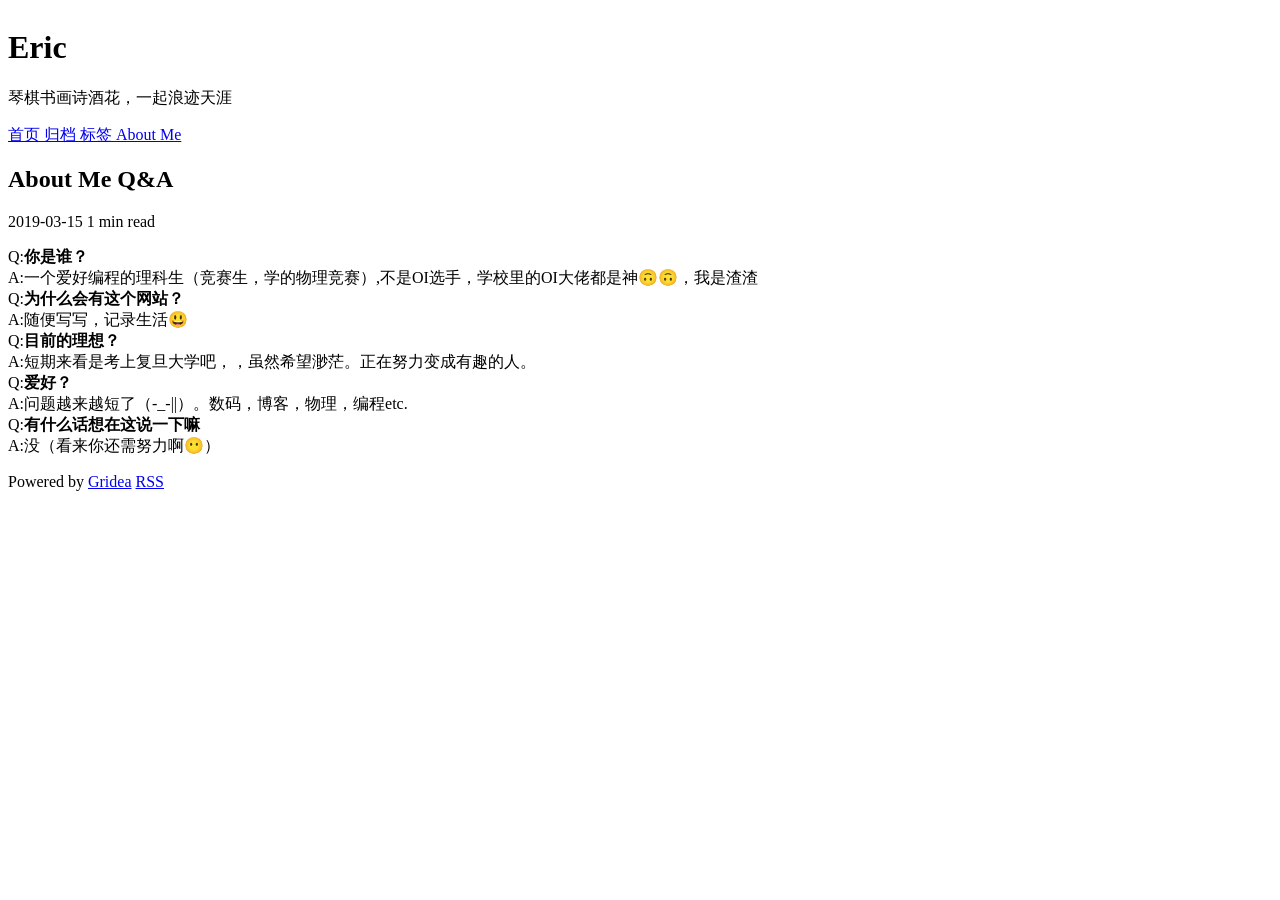
==== about/index.html @ 2de25e50 "update from gridea: 2020-04-01 23:29:54" ====
<html>
  <head>
    <meta charset="utf-8" />
<meta name="viewport" content="width=device-width, initial-scale=1" />
<title>About Me Q&amp;A | Eric</title>
<link rel="shortcut icon" href="https://me.hor.ink/favicon.ico?v=1585754988163">
<link href="https://cdn.jsdelivr.net/npm/remixicon@2.3.0/fonts/remixicon.css" rel="stylesheet">
<link rel="stylesheet" href="https://me.hor.ink/styles/main.css">
<link rel="alternate" type="application/atom+xml" title="About Me Q&amp;A | Eric - Atom Feed" href="https://me.hor.ink/atom.xml">
<link rel="stylesheet" href="https://fonts.googleapis.com/css?family=Droid+Serif:400,700">


<script async src="https://www.googletagmanager.com/gtag/js?id=UA-160641531-1"></script>
<script>
  window.dataLayer = window.dataLayer || [];
  function gtag(){dataLayer.push(arguments);}
  gtag('js', new Date());

  gtag('config', 'UA-160641531-1');
</script>


    <meta name="description" content="Q:你是谁？
A:一个爱好编程的理科生（竞赛生，学的物理竞赛）,不是OI选手，学校里的OI大佬都是神🙃🙃，我是渣渣
Q:为什么会有这个网站？
A:随便写写，记录生活😃
Q:目前的理想？
A:短期来看是考上复旦大学吧，，虽然希望渺茫。正..." />
    <meta name="keywords" content="" />
    <link rel="stylesheet" href="https://cdnjs.cloudflare.com/ajax/libs/KaTeX/0.10.0/katex.min.css">
    <script src="https://cdn.bootcss.com/highlight.js/9.12.0/highlight.min.js"></script>
  </head>
  <body>
    <div class="main">
      <div class="main-content">
        <div class="site-header">
  <a href="https://me.hor.ink">
  <img class="avatar" src="https://me.hor.ink/images/avatar.png?v=1585754988163" alt="">
  </a>
  <h1 class="site-title">
    Eric
  </h1>
  <p class="site-description">
    琴棋书画诗酒花，一起浪迹天涯
  </p>
  <div class="menu-container">
    
      
        <a href="/" class="menu">
          首页
        </a>
      
    
      
        <a href="/archives" class="menu">
          归档
        </a>
      
    
      
        <a href="/tags" class="menu">
          标签
        </a>
      
    
      
        <a href="/post/about" class="menu">
          About Me
        </a>
      
    
  </div>
  <div class="social-container">
    
      
        <a href="https://github.com/hhhmoe" target="_blank">
          <i class="ri-github-line"></i>
        </a>
      
    
      
    
      
    
      
    
      
    
  </div>
</div>

        <div class="post-detail">
          <article class="post">
            <h2 class="post-title">
              About Me Q&amp;A
            </h2>
            <div class="post-info">
              <span>
                2019-03-15
              </span>
              <span>
                1 min read
              </span>
              
            </div>
            
            <div class="post-content-wrapper">
              <div class="post-content">
                <p>Q:<strong>你是谁？</strong><br>
A:一个爱好编程的理科生（竞赛生，学的物理竞赛）,不是OI选手，学校里的OI大佬都是神🙃🙃，我是渣渣<br>
Q:<strong>为什么会有这个网站？</strong><br>
A:随便写写，记录生活😃<br>
Q:<strong>目前的理想？</strong><br>
A:短期来看是考上复旦大学吧，，虽然希望渺茫。正在努力变成有趣的人。<br>
Q:<strong>爱好？</strong><br>
A:问题越来越短了（-_-||）。数码，博客，物理，编程etc.<br>
Q:<strong>有什么话想在这说一下嘛</strong><br>
A:没（看来你还需努力啊😶）</p>

              </div>
              <div class="toc-container">
                
              </div>
            </div>
          </article>
        </div>

        

        
          
            <link rel="stylesheet" href="https://unpkg.com/gitalk/dist/gitalk.css">
<script src="https://unpkg.com/gitalk/dist/gitalk.min.js"></script>

<div id="gitalk-container"></div>

<script>

  var gitalk = new Gitalk({
    clientID: 'fe74bd2d90e9e79a4b23',
    clientSecret: 'b17d7c1567b5b1ca8fb0bdb81dd786cf1c8b46b3',
    repo: 'blog-comments',
    owner: 'hhhmoe',
    admin: ['hhhmoe'],
    id: (location.pathname).substring(0, 49),      // Ensure uniqueness and length less than 50
    distractionFreeMode: false  // Facebook-like distraction free mode
  })

  gitalk.render('gitalk-container')

</script>

          

          
        

        <div class="site-footer">
  Powered by <a href="https://github.com/getgridea/gridea" target="_blank">Gridea</a>
  <a class="rss" href="https://me.hor.ink/atom.xml" target="_blank">
    <i class="ri-rss-line"></i> RSS
  </a>
</div>

      </div>
    </div>

    <script>
      hljs.initHighlightingOnLoad()

      let mainNavLinks = document.querySelectorAll(".markdownIt-TOC a");

      // This should probably be throttled.
      // Especially because it triggers during smooth scrolling.
      // https://lodash.com/docs/4.17.10#throttle
      // You could do like...
      // window.addEventListener("scroll", () => {
      //    _.throttle(doThatStuff, 100);
      // });
      // Only not doing it here to keep this Pen dependency-free.

      window.addEventListener("scroll", event => {
        let fromTop = window.scrollY;

        mainNavLinks.forEach((link, index) => {
          let section = document.getElementById(decodeURI(link.hash).substring(1));
          let nextSection = null
          if (mainNavLinks[index + 1]) {
            nextSection = document.getElementById(decodeURI(mainNavLinks[index + 1].hash).substring(1));
          }
          if (section.offsetTop <= fromTop) {
            if (nextSection) {
              if (nextSection.offsetTop > fromTop) {
                link.classList.add("current");
              } else {
                link.classList.remove("current");    
              }
            } else {
              link.classList.add("current");
            }
          } else {
            link.classList.remove("current");
          }
        });
      });

    </script>
  </body>
</html>
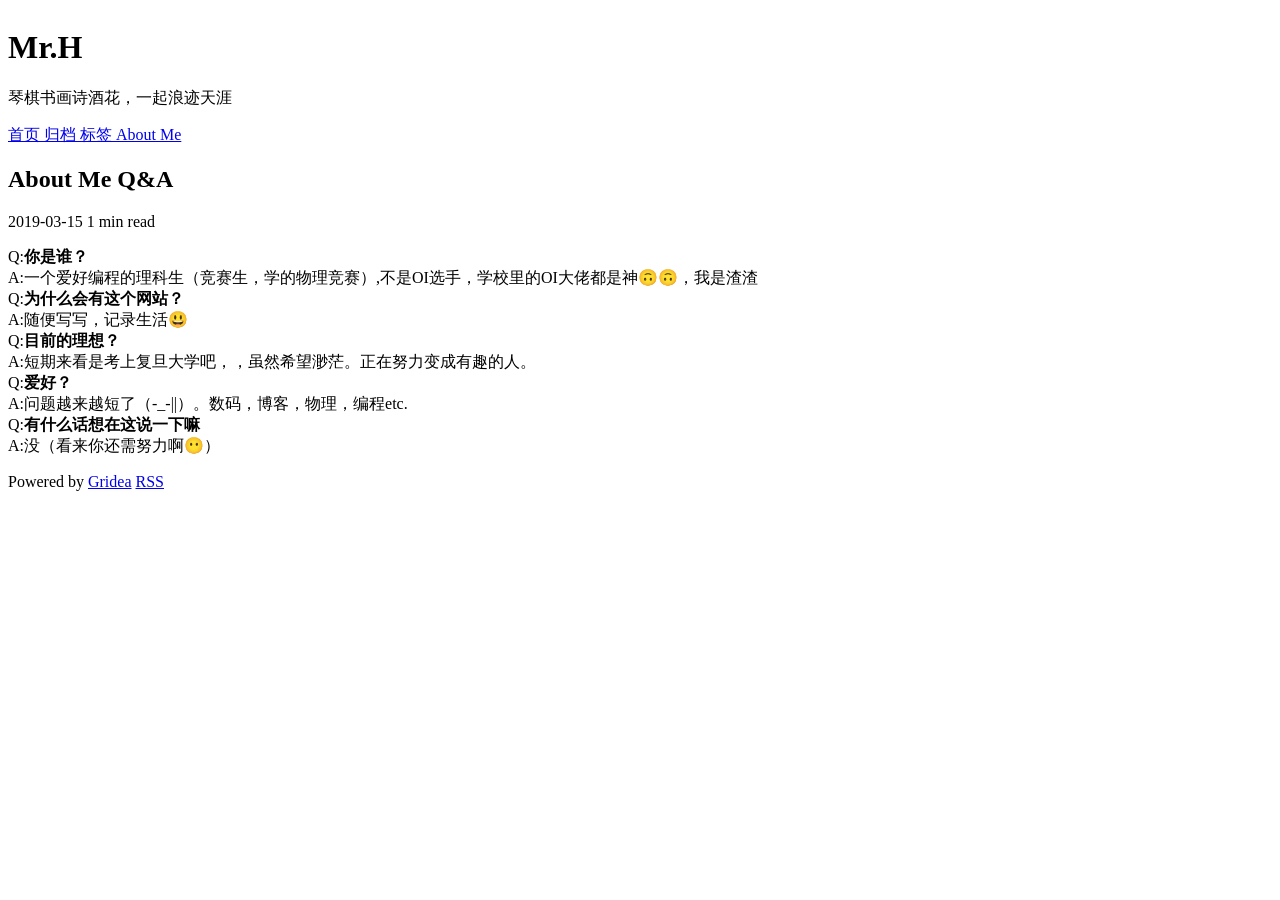
==== commit 265bed6d: "update from gridea: 2020-04-01 23:31:45" ====
--- a/about/index.html
+++ b/about/index.html
@@ -2,11 +2,11 @@
   <head>
     <meta charset="utf-8" />
 <meta name="viewport" content="width=device-width, initial-scale=1" />
-<title>About Me Q&amp;A | Eric</title>
-<link rel="shortcut icon" href="https://me.hor.ink/favicon.ico?v=1585754988163">
+<title>About Me Q&amp;A | Mr.H</title>
+<link rel="shortcut icon" href="https://me.hor.ink/favicon.ico?v=1585755101660">
 <link href="https://cdn.jsdelivr.net/npm/remixicon@2.3.0/fonts/remixicon.css" rel="stylesheet">
 <link rel="stylesheet" href="https://me.hor.ink/styles/main.css">
-<link rel="alternate" type="application/atom+xml" title="About Me Q&amp;A | Eric - Atom Feed" href="https://me.hor.ink/atom.xml">
+<link rel="alternate" type="application/atom+xml" title="About Me Q&amp;A | Mr.H - Atom Feed" href="https://me.hor.ink/atom.xml">
 <link rel="stylesheet" href="https://fonts.googleapis.com/css?family=Droid+Serif:400,700">
 
 
@@ -35,10 +35,10 @@
       <div class="main-content">
         <div class="site-header">
   <a href="https://me.hor.ink">
-  <img class="avatar" src="https://me.hor.ink/images/avatar.png?v=1585754988163" alt="">
+  <img class="avatar" src="https://me.hor.ink/images/avatar.png?v=1585755101660" alt="">
   </a>
   <h1 class="site-title">
-    Eric
+    Mr.H
   </h1>
   <p class="site-description">
     琴棋书画诗酒花，一起浪迹天涯
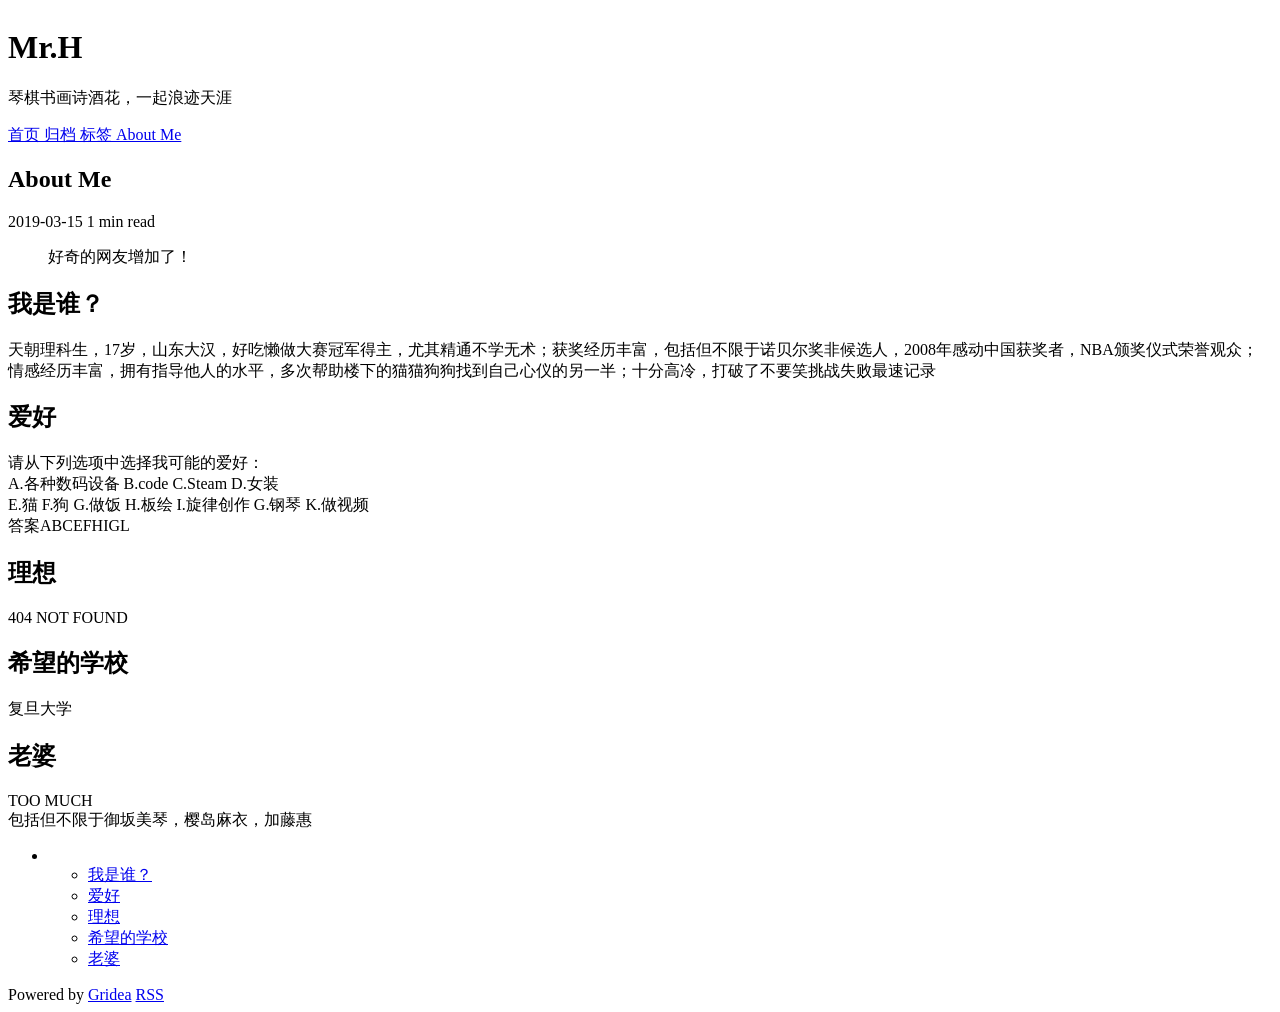
==== commit 2d33b0e6: "update from gridea: 2020-04-04 23:26:20" ====
--- a/about/index.html
+++ b/about/index.html
@@ -2,11 +2,11 @@
   <head>
     <meta charset="utf-8" />
 <meta name="viewport" content="width=device-width, initial-scale=1" />
-<title>About Me Q&amp;A | Mr.H</title>
-<link rel="shortcut icon" href="https://me.hor.ink/favicon.ico?v=1585755101660">
+<title>About Me | Mr.H</title>
+<link rel="shortcut icon" href="https://me.hor.ink/favicon.ico?v=1586013974680">
 <link href="https://cdn.jsdelivr.net/npm/remixicon@2.3.0/fonts/remixicon.css" rel="stylesheet">
 <link rel="stylesheet" href="https://me.hor.ink/styles/main.css">
-<link rel="alternate" type="application/atom+xml" title="About Me Q&amp;A | Mr.H - Atom Feed" href="https://me.hor.ink/atom.xml">
+<link rel="alternate" type="application/atom+xml" title="About Me | Mr.H - Atom Feed" href="https://me.hor.ink/atom.xml">
 <link rel="stylesheet" href="https://fonts.googleapis.com/css?family=Droid+Serif:400,700">
 
 
@@ -20,12 +20,11 @@
 </script>
 
 
-    <meta name="description" content="Q:你是谁？
-A:一个爱好编程的理科生（竞赛生，学的物理竞赛）,不是OI选手，学校里的OI大佬都是神🙃🙃，我是渣渣
-Q:为什么会有这个网站？
-A:随便写写，记录生活😃
-Q:目前的理想？
-A:短期来看是考上复旦大学吧，，虽然希望渺茫。正..." />
+    <meta name="description" content="
+好奇的网友增加了！
+
+我是谁？
+天朝理科生，17岁，山东大汉，好吃懒做大赛冠军得主，尤其精通不学无术；获奖经历丰富，包括但不限于诺贝尔奖非候选人，2008年感动中国获奖者，NBA颁奖仪式荣誉观众；情感经历丰富，拥有指导他人的水平，多次帮助..." />
     <meta name="keywords" content="" />
     <link rel="stylesheet" href="https://cdnjs.cloudflare.com/ajax/libs/KaTeX/0.10.0/katex.min.css">
     <script src="https://cdn.bootcss.com/highlight.js/9.12.0/highlight.min.js"></script>
@@ -35,7 +34,7 @@
       <div class="main-content">
         <div class="site-header">
   <a href="https://me.hor.ink">
-  <img class="avatar" src="https://me.hor.ink/images/avatar.png?v=1585755101660" alt="">
+  <img class="avatar" src="https://me.hor.ink/images/avatar.png?v=1586013974680" alt="">
   </a>
   <h1 class="site-title">
     Mr.H
@@ -92,7 +91,7 @@
         <div class="post-detail">
           <article class="post">
             <h2 class="post-title">
-              About Me Q&amp;A
+              About Me
             </h2>
             <div class="post-info">
               <span>
@@ -106,20 +105,38 @@
             
             <div class="post-content-wrapper">
               <div class="post-content">
-                <p>Q:<strong>你是谁？</strong><br>
-A:一个爱好编程的理科生（竞赛生，学的物理竞赛）,不是OI选手，学校里的OI大佬都是神🙃🙃，我是渣渣<br>
-Q:<strong>为什么会有这个网站？</strong><br>
-A:随便写写，记录生活😃<br>
-Q:<strong>目前的理想？</strong><br>
-A:短期来看是考上复旦大学吧，，虽然希望渺茫。正在努力变成有趣的人。<br>
-Q:<strong>爱好？</strong><br>
-A:问题越来越短了（-_-||）。数码，博客，物理，编程etc.<br>
-Q:<strong>有什么话想在这说一下嘛</strong><br>
-A:没（看来你还需努力啊😶）</p>
+                <blockquote>
+<p>好奇的网友增加了！</p>
+</blockquote>
+<h2 id="我是谁">我是谁？</h2>
+<p>天朝理科生，17岁，山东大汉，好吃懒做大赛冠军得主，尤其精通不学无术；获奖经历丰富，包括但不限于诺贝尔奖非候选人，2008年感动中国获奖者，NBA颁奖仪式荣誉观众；情感经历丰富，拥有指导他人的水平，多次帮助楼下的猫猫狗狗找到自己心仪的另一半；十分高冷，打破了不要笑挑战失败最速记录</p>
+<h2 id="爱好">爱好</h2>
+<p>请从下列选项中选择我可能的爱好：<br>
+A.各种数码设备 B.code C.Steam D.女装<br>
+E.猫 F.狗 G.做饭 H.板绘 I.旋律创作 G.钢琴 K.做视频<br>
+答案ABCEFHIGL</p>
+<h2 id="理想">理想</h2>
+<p>404 NOT FOUND</p>
+<h2 id="希望的学校">希望的学校</h2>
+<p>复旦大学</p>
+<h2 id="老婆">老婆</h2>
+<p>TOO MUCH<br>
+包括但不限于御坂美琴，樱岛麻衣，加藤惠</p>
 
               </div>
               <div class="toc-container">
-                
+                <ul class="markdownIt-TOC">
+<li>
+<ul>
+<li><a href="#%E6%88%91%E6%98%AF%E8%B0%81">我是谁？</a></li>
+<li><a href="#%E7%88%B1%E5%A5%BD">爱好</a></li>
+<li><a href="#%E7%90%86%E6%83%B3">理想</a></li>
+<li><a href="#%E5%B8%8C%E6%9C%9B%E7%9A%84%E5%AD%A6%E6%A0%A1">希望的学校</a></li>
+<li><a href="#%E8%80%81%E5%A9%86">老婆</a></li>
+</ul>
+</li>
+</ul>
+
               </div>
             </div>
           </article>
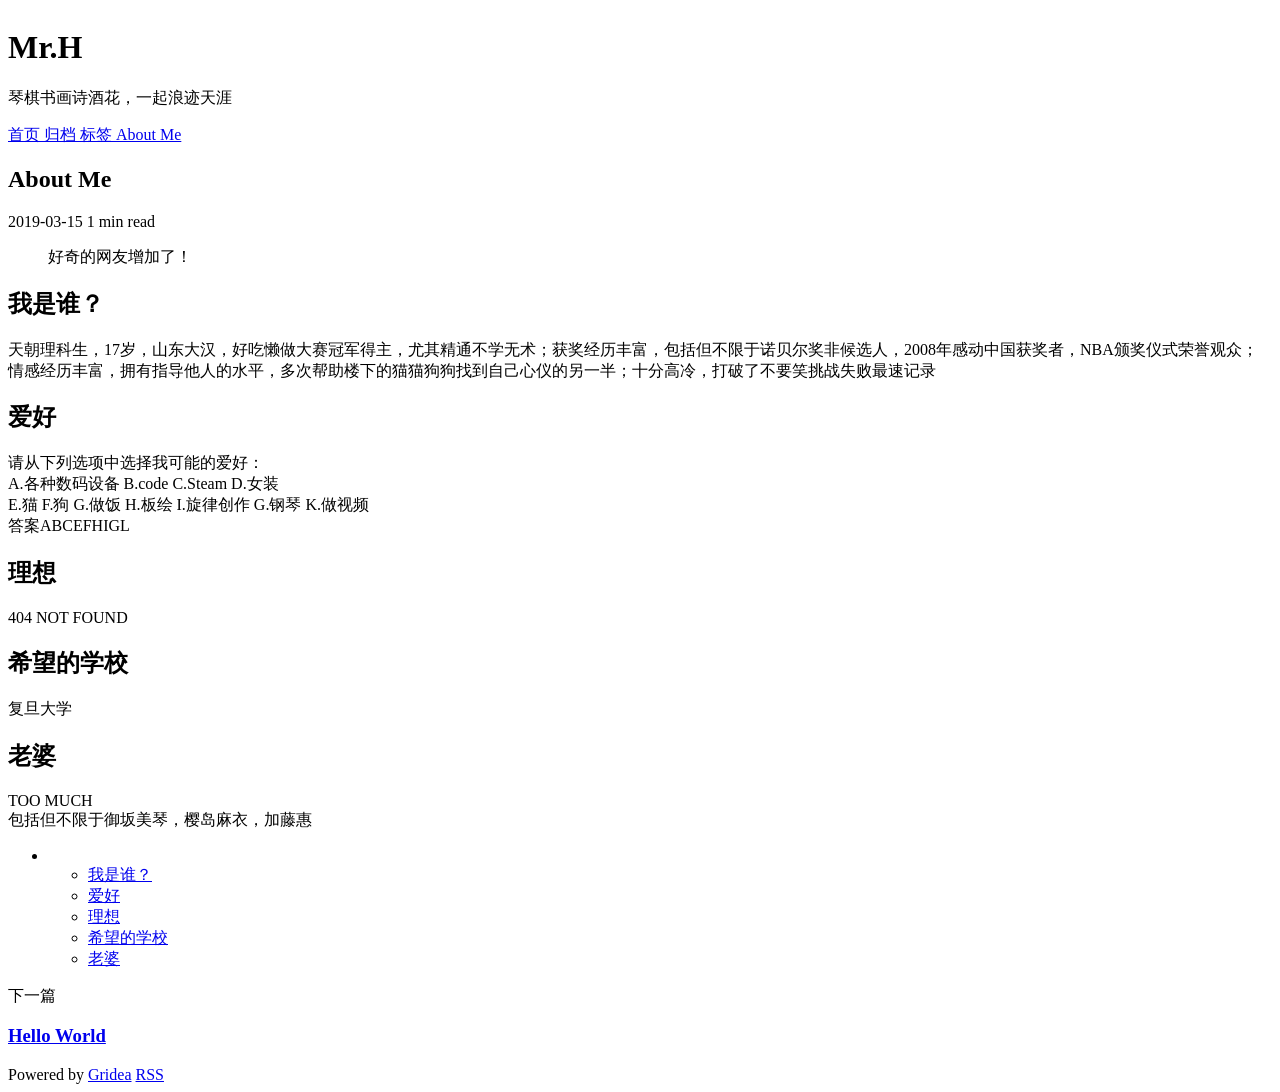
==== commit 9add045b: "update from gridea: 2020-04-05 16:47:50" ====
--- a/about/index.html
+++ b/about/index.html
@@ -3,7 +3,7 @@
     <meta charset="utf-8" />
 <meta name="viewport" content="width=device-width, initial-scale=1" />
 <title>About Me | Mr.H</title>
-<link rel="shortcut icon" href="https://me.hor.ink/favicon.ico?v=1586013974680">
+<link rel="shortcut icon" href="https://me.hor.ink/favicon.ico?v=1586076467985">
 <link href="https://cdn.jsdelivr.net/npm/remixicon@2.3.0/fonts/remixicon.css" rel="stylesheet">
 <link rel="stylesheet" href="https://me.hor.ink/styles/main.css">
 <link rel="alternate" type="application/atom+xml" title="About Me | Mr.H - Atom Feed" href="https://me.hor.ink/atom.xml">
@@ -34,7 +34,7 @@
       <div class="main-content">
         <div class="site-header">
   <a href="https://me.hor.ink">
-  <img class="avatar" src="https://me.hor.ink/images/avatar.png?v=1586013974680" alt="">
+  <img class="avatar" src="https://me.hor.ink/images/avatar.png?v=1586076467985" alt="">
   </a>
   <h1 class="site-title">
     Mr.H
@@ -143,6 +143,15 @@
         </div>
 
         
+          <div class="next-post">
+            <div class="next">下一篇</div>
+            <a href="https://me.hor.ink/hello-gridea/">
+              <h3 class="post-title">
+                Hello World
+              </h3>
+            </a>
+          </div>
+        
 
         
           
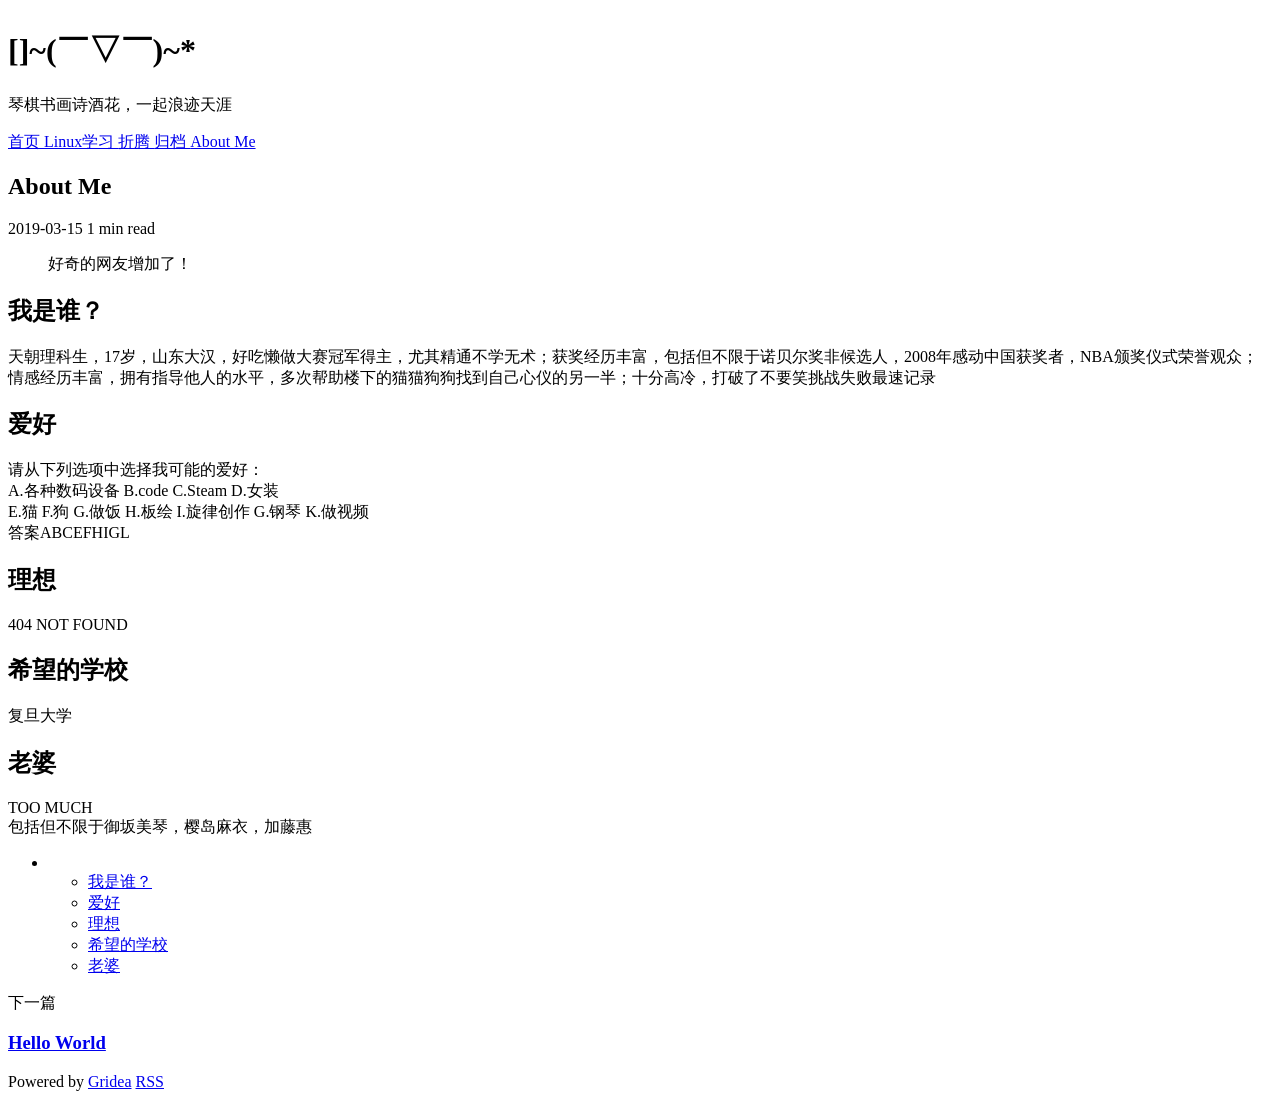
==== commit aee40047: "update from gridea: 2020-07-22 17:35:36" ====
--- a/about/index.html
+++ b/about/index.html
@@ -2,11 +2,11 @@
   <head>
     <meta charset="utf-8" />
 <meta name="viewport" content="width=device-width, initial-scale=1" />
-<title>About Me | Mr.H</title>
-<link rel="shortcut icon" href="https://me.hor.ink/favicon.ico?v=1586076467985">
+<title>About Me | []~(￣▽￣)~*</title>
+<link rel="shortcut icon" href="https://me.hor.ink/favicon.ico?v=1595410531774">
 <link href="https://cdn.jsdelivr.net/npm/remixicon@2.3.0/fonts/remixicon.css" rel="stylesheet">
 <link rel="stylesheet" href="https://me.hor.ink/styles/main.css">
-<link rel="alternate" type="application/atom+xml" title="About Me | Mr.H - Atom Feed" href="https://me.hor.ink/atom.xml">
+<link rel="alternate" type="application/atom+xml" title="About Me | []~(￣▽￣)~* - Atom Feed" href="https://me.hor.ink/atom.xml">
 <link rel="stylesheet" href="https://fonts.googleapis.com/css?family=Droid+Serif:400,700">
 
 
@@ -34,10 +34,10 @@
       <div class="main-content">
         <div class="site-header">
   <a href="https://me.hor.ink">
-  <img class="avatar" src="https://me.hor.ink/images/avatar.png?v=1586076467985" alt="">
+  <img class="avatar" src="https://me.hor.ink/images/avatar.png?v=1595410531774" alt="">
   </a>
   <h1 class="site-title">
-    Mr.H
+    []~(￣▽￣)~*
   </h1>
   <p class="site-description">
     琴棋书画诗酒花，一起浪迹天涯
@@ -51,14 +51,20 @@
       
     
       
+        <a href="me.hor.ink/linux" class="menu">
+          Linux学习
+        </a>
+      
+    
+      
+        <a href="me.hor.ink/diy" class="menu">
+          折腾
+        </a>
+      
+    
+      
         <a href="/archives" class="menu">
           归档
-        </a>
-      
-    
-      
-        <a href="/tags" class="menu">
-          标签
         </a>
       
     
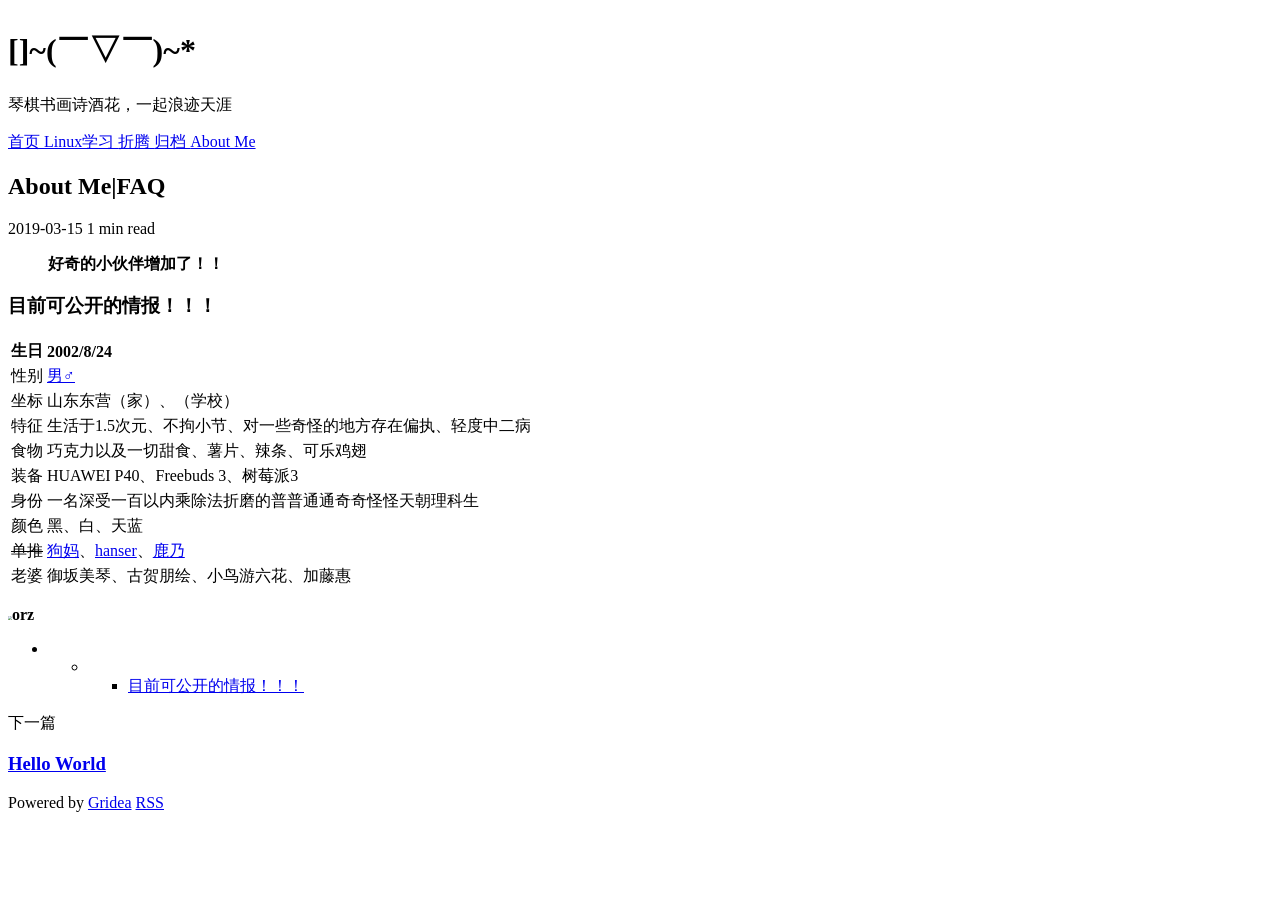
==== commit 0be6888e: "update from gridea: 2020-07-25 09:54:45" ====
--- a/about/index.html
+++ b/about/index.html
@@ -2,11 +2,11 @@
   <head>
     <meta charset="utf-8" />
 <meta name="viewport" content="width=device-width, initial-scale=1" />
-<title>About Me | []~(￣▽￣)~*</title>
-<link rel="shortcut icon" href="https://me.hor.ink/favicon.ico?v=1595410531774">
+<title>About Me|FAQ | []~(￣▽￣)~*</title>
+<link rel="shortcut icon" href="https://me.hor.ink/favicon.ico?v=1595642075398">
 <link href="https://cdn.jsdelivr.net/npm/remixicon@2.3.0/fonts/remixicon.css" rel="stylesheet">
 <link rel="stylesheet" href="https://me.hor.ink/styles/main.css">
-<link rel="alternate" type="application/atom+xml" title="About Me | []~(￣▽￣)~* - Atom Feed" href="https://me.hor.ink/atom.xml">
+<link rel="alternate" type="application/atom+xml" title="About Me|FAQ | []~(￣▽￣)~* - Atom Feed" href="https://me.hor.ink/atom.xml">
 <link rel="stylesheet" href="https://fonts.googleapis.com/css?family=Droid+Serif:400,700">
 
 
@@ -21,10 +21,32 @@
 
 
     <meta name="description" content="
-好奇的网友增加了！
-
-我是谁？
-天朝理科生，17岁，山东大汉，好吃懒做大赛冠军得主，尤其精通不学无术；获奖经历丰富，包括但不限于诺贝尔奖非候选人，2008年感动中国获奖者，NBA颁奖仪式荣誉观众；情感经历丰富，拥有指导他人的水平，多次帮助..." />
+好奇的小伙伴增加了！！
+
+目前可公开的情报！！！
+
+
+
+生日
+2002/8/24
+
+
+
+
+性别
+男♂
+
+
+坐标
+山东东营（家）、（学校）
+
+
+特征
+生活于1.5次元、不拘小节、对一些奇怪的地方存在偏执、轻度中二病
+
+
+食物
+巧克力以及一切..." />
     <meta name="keywords" content="" />
     <link rel="stylesheet" href="https://cdnjs.cloudflare.com/ajax/libs/KaTeX/0.10.0/katex.min.css">
     <script src="https://cdn.bootcss.com/highlight.js/9.12.0/highlight.min.js"></script>
@@ -34,7 +56,7 @@
       <div class="main-content">
         <div class="site-header">
   <a href="https://me.hor.ink">
-  <img class="avatar" src="https://me.hor.ink/images/avatar.png?v=1595410531774" alt="">
+  <img class="avatar" src="https://me.hor.ink/images/avatar.png?v=1595642075398" alt="">
   </a>
   <h1 class="site-title">
     []~(￣▽￣)~*
@@ -97,7 +119,7 @@
         <div class="post-detail">
           <article class="post">
             <h2 class="post-title">
-              About Me
+              About Me|FAQ
             </h2>
             <div class="post-info">
               <span>
@@ -112,33 +134,67 @@
             <div class="post-content-wrapper">
               <div class="post-content">
                 <blockquote>
-<p>好奇的网友增加了！</p>
+<p><strong>好奇的小伙伴增加了！！</strong></p>
 </blockquote>
-<h2 id="我是谁">我是谁？</h2>
-<p>天朝理科生，17岁，山东大汉，好吃懒做大赛冠军得主，尤其精通不学无术；获奖经历丰富，包括但不限于诺贝尔奖非候选人，2008年感动中国获奖者，NBA颁奖仪式荣誉观众；情感经历丰富，拥有指导他人的水平，多次帮助楼下的猫猫狗狗找到自己心仪的另一半；十分高冷，打破了不要笑挑战失败最速记录</p>
-<h2 id="爱好">爱好</h2>
-<p>请从下列选项中选择我可能的爱好：<br>
-A.各种数码设备 B.code C.Steam D.女装<br>
-E.猫 F.狗 G.做饭 H.板绘 I.旋律创作 G.钢琴 K.做视频<br>
-答案ABCEFHIGL</p>
-<h2 id="理想">理想</h2>
-<p>404 NOT FOUND</p>
-<h2 id="希望的学校">希望的学校</h2>
-<p>复旦大学</p>
-<h2 id="老婆">老婆</h2>
-<p>TOO MUCH<br>
-包括但不限于御坂美琴，樱岛麻衣，加藤惠</p>
+<h3 id="目前可公开的情报">目前可公开的情报！！！</h3>
+<table>
+<thead>
+<tr>
+<th style="text-align:left">生日</th>
+<th style="text-align:left">2002/8/24</th>
+</tr>
+</thead>
+<tbody>
+<tr>
+<td style="text-align:left">性别</td>
+<td style="text-align:left"><a href="https://www.bilibili.com/video/av170001">男♂</a></td>
+</tr>
+<tr>
+<td style="text-align:left">坐标</td>
+<td style="text-align:left">山东东营（家）、（学校）</td>
+</tr>
+<tr>
+<td style="text-align:left">特征</td>
+<td style="text-align:left">生活于1.5次元、不拘小节、对一些奇怪的地方存在偏执、轻度中二病</td>
+</tr>
+<tr>
+<td style="text-align:left">食物</td>
+<td style="text-align:left">巧克力以及一切甜食、薯片、辣条、可乐鸡翅</td>
+</tr>
+<tr>
+<td style="text-align:left">装备</td>
+<td style="text-align:left">HUAWEI P40、Freebuds 3、树莓派3</td>
+</tr>
+<tr>
+<td style="text-align:left">身份</td>
+<td style="text-align:left">一名深受一百以内乘除法折磨的普普通通奇奇怪怪天朝理科生</td>
+</tr>
+<tr>
+<td style="text-align:left">颜色</td>
+<td style="text-align:left">黑、白、天蓝</td>
+</tr>
+<tr>
+<td style="text-align:left"><s>单推</s></td>
+<td style="text-align:left"><a href="https://space.bilibili.com/386900246">狗妈</a>、<a href="https://space.bilibili.com/11073">hanser</a>、<a href="https://space.bilibili.com/316381099">鹿乃</a></td>
+</tr>
+<tr>
+<td style="text-align:left">老婆</td>
+<td style="text-align:left">御坂美琴、古贺朋绘、小鸟游六花、加藤惠</td>
+</tr>
+</tbody>
+</table>
+<p><img src="https://cdn.jsdelivr.net/gh/hhhmoe/picstorage/blog/20200703012541.jpg" style="zoom: 25%;" /><strong>orz</strong></p>
 
               </div>
               <div class="toc-container">
                 <ul class="markdownIt-TOC">
 <li>
 <ul>
-<li><a href="#%E6%88%91%E6%98%AF%E8%B0%81">我是谁？</a></li>
-<li><a href="#%E7%88%B1%E5%A5%BD">爱好</a></li>
-<li><a href="#%E7%90%86%E6%83%B3">理想</a></li>
-<li><a href="#%E5%B8%8C%E6%9C%9B%E7%9A%84%E5%AD%A6%E6%A0%A1">希望的学校</a></li>
-<li><a href="#%E8%80%81%E5%A9%86">老婆</a></li>
+<li>
+<ul>
+<li><a href="#%E7%9B%AE%E5%89%8D%E5%8F%AF%E5%85%AC%E5%BC%80%E7%9A%84%E6%83%85%E6%8A%A5">目前可公开的情报！！！</a></li>
+</ul>
+</li>
 </ul>
 </li>
 </ul>
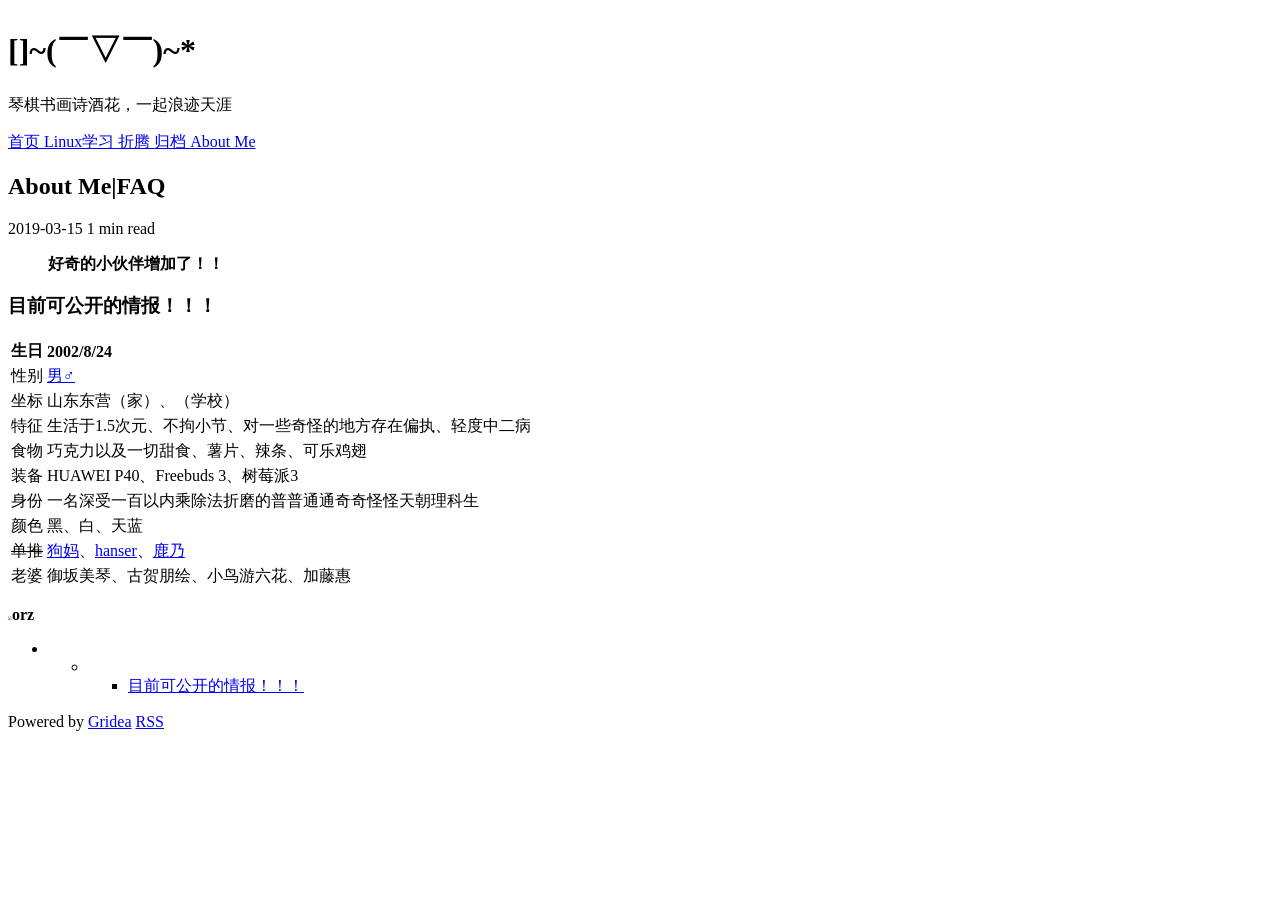
==== commit 205aae08: "update from gridea: 2020-07-25 14:54:57" ====
--- a/about/index.html
+++ b/about/index.html
@@ -3,7 +3,7 @@
     <meta charset="utf-8" />
 <meta name="viewport" content="width=device-width, initial-scale=1" />
 <title>About Me|FAQ | []~(￣▽￣)~*</title>
-<link rel="shortcut icon" href="https://me.hor.ink/favicon.ico?v=1595642075398">
+<link rel="shortcut icon" href="https://me.hor.ink/favicon.ico?v=1595660095950">
 <link href="https://cdn.jsdelivr.net/npm/remixicon@2.3.0/fonts/remixicon.css" rel="stylesheet">
 <link rel="stylesheet" href="https://me.hor.ink/styles/main.css">
 <link rel="alternate" type="application/atom+xml" title="About Me|FAQ | []~(￣▽￣)~* - Atom Feed" href="https://me.hor.ink/atom.xml">
@@ -56,7 +56,7 @@
       <div class="main-content">
         <div class="site-header">
   <a href="https://me.hor.ink">
-  <img class="avatar" src="https://me.hor.ink/images/avatar.png?v=1595642075398" alt="">
+  <img class="avatar" src="https://me.hor.ink/images/avatar.png?v=1595660095950" alt="">
   </a>
   <h1 class="site-title">
     []~(￣▽￣)~*
@@ -91,7 +91,7 @@
       
     
       
-        <a href="/post/about" class="menu">
+        <a href="/about" class="menu">
           About Me
         </a>
       
@@ -205,15 +205,6 @@
         </div>
 
         
-          <div class="next-post">
-            <div class="next">下一篇</div>
-            <a href="https://me.hor.ink/hello-gridea/">
-              <h3 class="post-title">
-                Hello World
-              </h3>
-            </a>
-          </div>
-        
 
         
           
